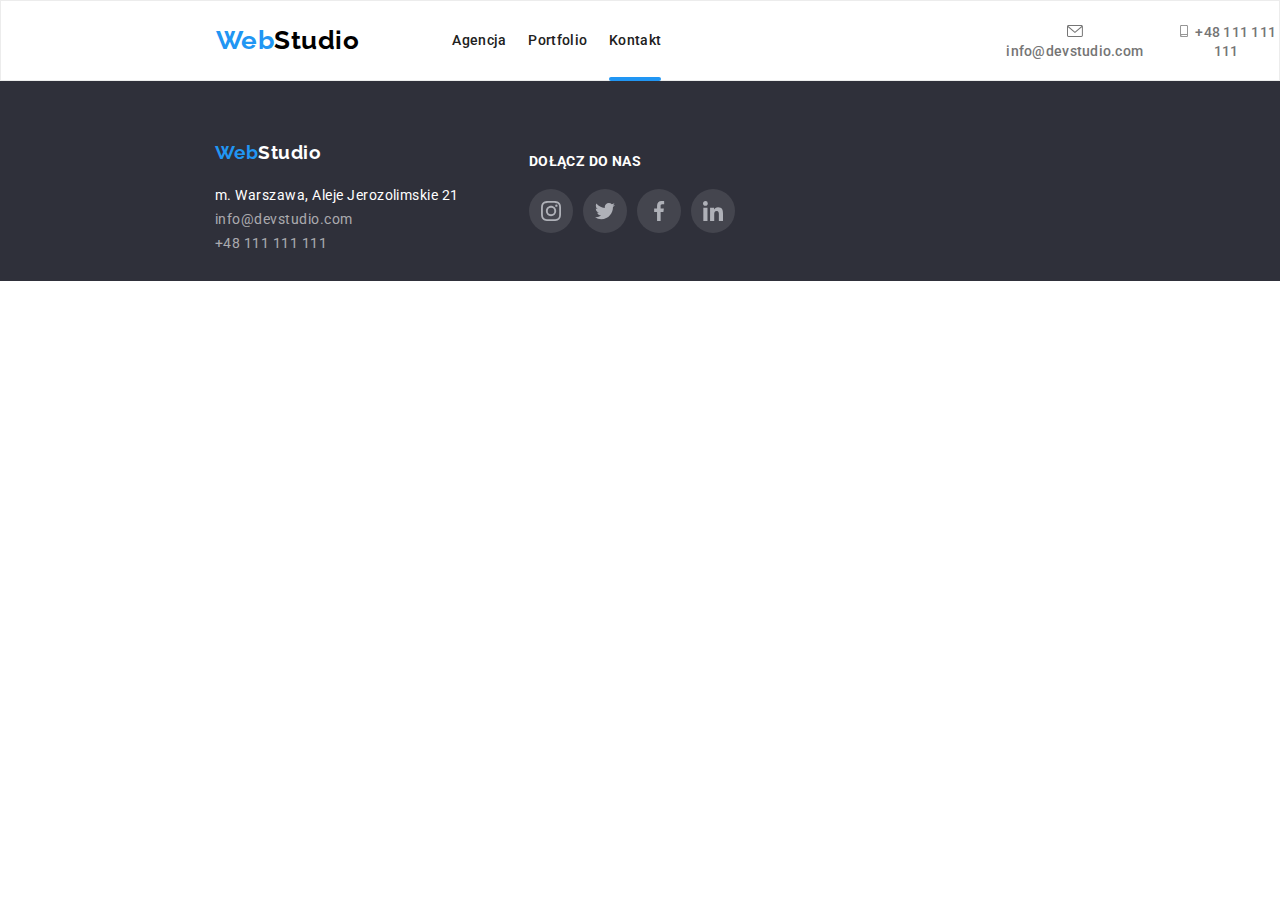
==== kontakt.html @ ab7ed255 "scss + zmienne + bez BEM" ====
<!DOCTYPE html>
<html lang="pl">
  <head>
    <meta charset="UTF-8" />
    <meta http-equiv="X-UA-Compatible" content="IE=edge" />
    <meta name="viewport" content="width=device-width, initial-scale=1.0" />
    <link href="css/styles.css" rel="stylesheet" />
    <link rel="preconnect" href="https://fonts.googleapis.com" />
    <link rel="preconnect" href="https://fonts.gstatic.com" crossorigin />
    <link
      href="https://fonts.googleapis.com/css2?family=Raleway:wght@700&family=Roboto:wght@400;500;700;900&display=swap"
      rel="stylesheet"
    />
    <link
      rel="stylesheet"
      href="node_modules/modern-normalize/modern-normalize.css"
    />
    <title>Portfolio</title>
  </head>
  <body>
    <!-- Menu -->
    <header class="header-section">
      <div class="container">
        <h3 class="website-logo-header">
          <a class="website-logo-header-link" href="index.html"
            ><span class="website-logo-highlight">Web</span>Studio</a
          >
        </h3>
        <nav class="navigation-section">
          <a class="navigation-link" href="index.html">Agencja</a>
          <a class="navigation-link" href="portfolio.html">Portfolio</a>
          <a class="navigation-link" href="kontakt.html"
            ><span class="navigation-link-underline">Kontakt</span></a
          >
        </nav>
        <div class="contact-info-header">
          <a class="contact-info-header-link" href="mailto:info@devstudio.com">
            <svg class="header-icon">
              <use href="./images/icons/icons-min.svg#icon-envelope"></use>
            </svg>
            info@devstudio.com</a
          >
        </div>
        <div class="contact-info-header">
          <a class="contact-info-header-link" href="tel:+48111111111">
            <svg class="header-icon">
              <use href="./images/icons/icons-min.svg#icon-smartphone"></use>
            </svg>
            +48 111 111 111</a
          >
        </div>
      </div>
    </header>
    <main></main>
    <!-- Footer -->
    <footer>
      <section class="footer-section">
        <div class="container footer-section">
          <div class="website-logo-footer">
            <h3>
              <a class="website-logo-footer-link" href="index.html"
                ><span class="website-logo-highlight">Web</span>Studio</a
              >
            </h3>
            <div class="footer-info">
              <address class="studio-address">
                m. Warszawa, Aleje Jerozolimskie 21
              </address>
              <a class="contact-info-footer" href="mailto:info@devstudio.com"
                >info@devstudio.com</a
              >
              <br />
              <a class="contact-info-footer" href="tel:+48111111111"
                >+48 111 111 111</a
              >
            </div>
          </div>
          <div class="footer-socials">
            <p>DOŁĄCZ DO NAS</p>

            <div class="footer-social-media">
              <a
                class="footer-social-media-link"
                href="https://www.instagram.com"
                target="_blank"
              >
                <svg class="employee-social-media-icon">
                  <use
                    href="./images/icons/icons-min.svg#icon-instagram-2"
                  ></use>
                </svg>
              </a>
              <a
                class="footer-social-media-link"
                href="https://www.twitter.com"
                target="_blank"
              >
                <svg class="footer-social-media-icon">
                  <use href="./images/icons/icons-min.svg#icon-twitter-1"></use>
                </svg>
              </a>
              <a
                class="footer-social-media-link"
                href="https://www.facebook.com"
                target="_blank"
              >
                <svg class="footer-social-media-icon">
                  <use
                    href="./images/icons/icons-min.svg#icon-facebook-1"
                  ></use>
                </svg>
              </a>
              <a
                class="footer-social-media-link"
                href="https://www.linkedin.com"
                target="_blank"
              >
                <svg class="footer-social-media-icon">
                  <use
                    href="./images/icons/icons-min.svg#icon-linkedin-1"
                  ></use>
                </svg>
              </a>
            </div>
          </div>
        </div>
      </section>
    </footer>
  </body>
</html>
---- css/styles.css ----
/* Global styles */

:root {
  --main-color-first: #212121;
  --main-color-second: #ffffff;
  --main-color-third: #000000;

  --brand-color-first: #2196f3;
  --brand-color-second: #2f303a;
  --brand-color-third: #757575;
  --brand-color-fourth: #f5f4fa;
  --brand-color-sixth: rgba(255, 255, 255, 0.6);
  --brand-color-seventh: #afb1b8;
  --brand-color-eighth: rgba(255, 255, 255, 0.1);
}

body {
  font-family: "Raleway", sans-serif;
  font-family: "Roboto", sans-serif;
  text-align: center;
  letter-spacing: 0.03em;
  color: var(--main-color-first);
  margin: 0;
  box-sizing: border-box;
}

h1 {
  width: 696px;
  margin: 0;
}

h3 {
  display: inline;
  margin: 0;
  padding: 0;
}

h4 {
  text-decoration: none;
  margin: 0;
  padding: 0;
}

ul {
  display: flex;
  list-style: none;
  text-align: left;
  padding-left: 0px;
  flex-wrap: wrap;
}

.section {
  max-width: 1600px;
  padding-top: 94px;
  padding-bottom: 94px;
}

.container {
  width: 1200px;
  padding-left: 200px;
}

/* index.html */

/* Header section */

.header-section {
  display: flex;
  align-items: center;
  box-sizing: border-box;
  padding: 0;
  border: 1px solid #ececec;
  text-align: center;
  justify-content: flex-start;
}

.header-section > .container {
  display: flex;
  align-items: center;
}

.website-logo-header {
  margin-left: 15px;
  padding: 24px 0 25px;
}

.website-logo-header-link {
  font-family: "Raleway", sans-serif;
  color: var(--main-color-third);
  text-decoration: none;
  font-weight: 700;
  font-size: 26px;
  display: inline;
}

.navigation-section {
  margin-left: 93px;
  padding: 0;
  display: inline-flex;
  justify-content: space-between;
  align-items: center;
  width: 254px;
  height: 100%;
  letter-spacing: 0.02em;
}

.navigation-link {
  display: inline-block;
  position: relative;
  color: var(--main-color-first);
  font-weight: 500;
  font-size: 14px;
  line-height: 1.14;
  text-decoration: none;
  margin: 0;
  padding: 0;
  transition-property: color;
  transition-duration: 250ms;
  transition-timing-function: cubic-bezier(0.4, 0, 0.2, 1);
}

.navigation-link-underline::after {
  display: block;
  content: "";
  width: 100%;
  height: 4px;
  background: var(--brand-color-first);
  border-radius: 2px;
  position: absolute;
  bottom: -33px;
}

.navigation-link:last-child {
  padding-right: 0;
}

.navigation-link:hover,
.navigation-link:focus {
  color: var(--brand-color-first);
}

.contact-info-header {
  margin-left: 345px;
  padding: 0;
  display: inline;
}

.contact-info-header:last-child {
  margin-left: 30px;
}

.contact-info-header-link {
  color: var(--brand-color-third);
  font-weight: 500;
  font-size: 14px;
  line-height: 1.14;
  text-decoration: none;
  padding-right: 50px;
  letter-spacing: 0.02em;
  transition-property: color;
  transition-duration: 250ms;
  transition-timing-function: cubic-bezier(0.4, 0, 0.2, 1);
}

.contact-info-header-link:last-child {
  padding-right: 0;
}

.header-icon {
  fill: var(--brand-color-third);
  height: 12px;
  width: 16px;
  left: 1052px;
  top: 34px;
  border-radius: 0px;
  transition-property: fill;
  transition-duration: 250ms;
  transition-timing-function: cubic-bezier(0.4, 0, 0.2, 1);
}

.contact-info-header:hover .header-icon {
  fill: var(--brand-color-first);
}

.contact-info-header:focus .header-icon {
  fill: var(--brand-color-first);
}

.contact-info-header:hover .contact-info-header-link {
  color: var(--brand-color-first);
}

.contact-info-header:focus .contact-info-header-link {
  color: var(--brand-color-first);
}

/* Main section */

/* Main header */

.main-header-sec {
  background-image: linear-gradient(
      to bottom,
      rgba(47, 48, 58, 0.4),
      rgba(47, 48, 58, 0.4)
    ),
    url("../images/main-header-background.jpg");
  width: 1600px;
  padding: 200px 0;
}
.main-header-div {
  display: flex;
  flex-direction: column;
  justify-content: center;
}

.header-text {
  color: var(--main-color-second);
  font-weight: 900;
  font-style: normal;
  font-size: 44px;
  line-height: 1.36;
  text-align: center;
  margin-left: 252px;
  letter-spacing: 0.06em;
  text-transform: uppercase;
}

.header-button {
  color: var(--main-color-second);
  font-family: "Roboto", sans-serif;
  font-weight: 700;
  font-size: 16px;
  line-height: 1.88;
  background-color: var(--brand-color-first);
  cursor: pointer;
  width: 200px;
  border-radius: 4px;
  border: 0;
  padding-top: 10px;
  padding-bottom: 10px;
  margin-left: 500px;
  margin-top: 30px;
}

/* Modal window */

.backdrop {
  position: fixed;
  left: 0;
  top: 0;
  z-index: 5;
  width: 100%;
  height: 100%;
  background-color: rgba(0, 0, 0, 0.2);
  transition: transform 250ms cubic-bezier(0.4, 0, 0.2, 1),
    visibility 250ms cubic-bezier(0.4, 0, 0.2, 1),
    opacity 250ms cubic-bezier(0.4, 0, 0.2, 1);
}

.is-hidden {
  transform: scale(0);
  opacity: 0;
  visibility: hidden;
  pointer-events: none;
}

.modal-window {
  position: absolute;
  top: 50%;
  left: 50%;
  transform: translate(-50%, -50%);
  width: 528px;
  min-height: 581px;
  background-color: #ffffff;
  box-shadow: 0px 1px 3px rgba(0, 0, 0, 0.12), 0px 1px 1px rgba(0, 0, 0, 0.14),
    0px 2px 1px rgba(0, 0, 0, 0.2);
  border-radius: 4px;
  display: flex;
  align-items: center;
}

.modal-close-button {
  position: absolute;
  top: 8px;
  right: 8px;
  width: 30px;
  height: 30px;
  background-color: #ffffff;
  border: 1px solid rgba(0, 0, 0, 0.1);
  border-radius: 50%;
  cursor: pointer;
}

.modal-form {
  position: absolute;
  width: 448px;
  min-height: 501px;
  padding: 40px 0;
  text-align: center;
  top: 50%;
  left: 50%;
  transform: translate(-50%, -50%);
  display: flex;
  flex-direction: column;
  align-items: center;
  justify-content: space-evenly;
}

.modal-form-box {
  display: flex;
  flex-direction: column;
  width: 100%;
}

.modal-form-label {
  font-weight: 700;
  font-size: 20px;
  line-height: 23px;
  text-align: center;
  letter-spacing: 0.03em;
  color: var(--main-color-first);
  width: 100%;
}

.modal-form-input-label {
  font-size: 12px;
  letter-spacing: 0.01em;
  color: var(--brand-color-third);
  padding: 10px 0 4px 0;
  display: flex;
  align-items: flex-start;
  flex-direction: column;
}

.modal-form-input-box {
  width: 100%;
  position: relative;
}

.modal-form-input-primary {
  box-sizing: border-box;
  height: 40px;
  width: 100%;
  border: 1px solid rgba(33, 33, 33, 0.2);
  border-radius: 4px;
  transition-property: border;
  transition-duration: 250ms;
  transition-timing-function: cubic-bezier(0.4, 0, 0.2, 1);
}

.modal-form-input-primary:last-child {
  height: 120px;
}

.modal-form-input-primary:not(:last-child) {
  padding-left: 42px;
}

.modal-form-input-primary:hover,
.modal-form-input-primary:focus {
  border: 1px solid var(--brand-color-first);
}

.modal-form-input-icon {
  width: 18px;
  height: 18px;
  fill: var(--main-color-first);
  z-index: 5;
  position: absolute;
  top: 11px;
  left: 12px;
}

.modal-form-input-primary::placeholder {
  font-family: "Roboto";
  font-style: normal;
  font-weight: 400;
  font-size: 12px;
  letter-spacing: 0.01em;
  color: rgba(117, 117, 117, 0.5);
}

.modal-form textarea {
  box-sizing: border-box;
  width: 100%;
  height: 120px;
  resize: none;
  padding: 12px 16px;
}

.modal-form-input-box:focus-within svg {
  fill: var(--brand-color-first);
}

.modal-form-input-box:focus-within input {
  outline: var(--brand-color-first);
}

.modal-form-input-box:focus-within textarea {
  outline: var(--brand-color-first);
}

/* checkbox */

.modal-form-checkbox {
  box-sizing: border-box;
  display: flex;
  justify-content: center;
  align-items: center;
  flex-flow: row wrap;
  padding: 25px 0;
}

.modal-form-checkbox-input {
  appearance: none;
}

.modal-form-checkbox-icon:first-child {
  width: 16px;
  height: 15px;
  fill: var(--main-color-first);
}

.modal-form-checkbox-icon:last-child {
  width: 16px;
  height: 15px;
  fill: none;
}

.modal-form-checkbox-text {
  font-size: 14px;
  line-height: 1.71;
  letter-spacing: 0.03em;
  color: var(--brand-color-third);
}

.modal-form-checkbox-label {
  cursor: pointer;
  display: flex;
}

.modal-form-checkbox-label span:first-child {
  position: relative;
  padding-right: 5px;
  width: 16px;
  height: 15px;
  transition: cubic-bezier(0.4, 0, 0.2, 1) 300ms;
}

.modal-form-checkbox-label span:first-child > svg:first-child {
  position: absolute;
  fill: var(--main-color-first);
}

.modal-form-checkbox-label span:first-child > svg:last-child {
  position: absolute;
  opacity: 0;
}

.modal-form-checkbox-label span:last-child {
  padding-left: 8px;
  line-height: 18px;
}

.modal-form-checkbox-label:hover span:first-child > svg {
  fill: var(--brand-color-first);
}

.modal-form-checkbox-input:checked
  + .modal-form-checkbox-label
  span:first-child
  > svg:first-child {
  fill: none;
}

.modal-form-checkbox-input:checked
  + .modal-form-checkbox-label
  span:first-child
  > svg:last-child {
  opacity: 100%;
}

.modal-form-checkbox-link {
  text-decoration: none;
  color: var(--brand-color-first);
  text-decoration: underline;
}

/* modal button */

.modal-form-button {
  display: flex;
  align-items: center;
  text-align: center;
  width: 200px;
  height: 50px;
  background: var(--brand-color-first);
  box-shadow: 0px 4px 4px rgba(0, 0, 0, 0.15);
  border-radius: 4px;
  border: none;
  justify-content: center;
}

.modal-form-button-text {
  font-weight: 700;
  font-size: 16px;
  line-height: 1.88;
  display: flex;

  letter-spacing: 0.06em;

  color: #ffffff;
}

/* Lorem list section */

.lorem-list-item {
  width: 270px;
  margin-left: 15px;
  margin-right: 15px;
}

.lorem-list-header {
  font-weight: 700;
  font-size: 14px;
  padding: 30px 0 10px 0;
}

.lorem-list-text {
  color: var(--brand-color-third);
  font-size: 14px;
  line-height: 1.71;
}

.lorem-list-icon {
  padding: 25px 100px;
  height: 70px;
  width: 70px;
  background-color: var(--brand-color-fourth);
}

/* Occupation section */

.occupation-header {
  font-weight: 700;
  font-size: 36px;
}

.occupation-list-item {
  width: 370px;
  display: flex;
  margin-left: 15px;
  margin-right: 15px;
  position: relative;
}

.occupation-list-item .occupation-list-item-label {
  font-weight: 700;
  font-size: 14px;
  text-align: center;
  letter-spacing: 0.03em;
  text-transform: uppercase;
  color: #ffffff;
  width: 370px;
  height: 70px;
  background: rgba(47, 48, 58, 0.8);
  position: absolute;
  bottom: 0;
  display: flex;
  justify-content: center;
  align-items: center;
}

/* Employees section */

.employees-section {
  background-color: var(--brand-color-fourth);
}

.employees-header {
  font-weight: 700;
  font-size: 36px;
}

.employees-list {
  width: 270px;
  margin-left: 15px;
  margin-right: 15px;
}

.employees-list-item {
  background-color: #ffffff;
  width: 270px;
  box-shadow: 0px 1px 3px rgba(0, 0, 0, 0.12), 0px 1px 1px rgba(0, 0, 0, 0.14),
    0px 2px 1px rgba(0, 0, 0, 0.2);
  border-radius: 0px 0px 4px 4px;
  text-align: center;
  margin: 0;
}

.employee-description {
  display: flex;
  padding: 30px 0;
  margin: 0;
  justify-content: space-evenly;
  flex-direction: column;
  align-content: center;
  flex-wrap: wrap;
}

.employee-name {
  font-weight: 500;
  font-size: 16px;
  padding: 0;
  margin: 0;
}

.employee-position {
  color: var(--brand-color-third);
  font-size: 16px;
  padding: 10px 0 16px 0;
  margin: 0;
}

.employee-picture {
  height: 260px;
  width: 270px;
}

.employee-picture > img {
  display: block;
  height: 100%;
  width: 100%;
  object-fit: cover;
}

.employee-social-media {
  display: flex;
  justify-content: space-between;
  width: 206px;
}

.employee-social-media-link {
  display: flex;
  height: 44px;
  width: 44px;
  border-radius: 50%;
  align-items: center;
  justify-content: space-evenly;
  transition-property: background-color, fill;
  transition-duration: 250ms;
  transition-timing-function: cubic-bezier(0.4, 0, 0.2, 1);
}

.employee-social-media-link:hover {
  background-color: var(--brand-color-first);
}

.employee-social-media-link:hover > svg {
  fill: #ffffff;
}

.employee-social-media-icon {
  width: 20px;
  height: 20px;
  fill: var(--brand-color-seventh);
}

/* Our clients section */

.our-clients-header {
  font-weight: 700;
  font-size: 36px;
}

.our-clients-list {
  display: flex;
  justify-content: space-evenly;
}

.our-clients-icon {
  width: 106px;
  height: 60px;
}

.our-clients-list-item {
  display: flex;
  border: 1px solid var(--brand-color-seventh);
  border-radius: 4px;
  transition-property: border;
  transition-duration: 250ms;
  transition-timing-function: cubic-bezier(0.4, 0, 0.2, 1);
}

.our-clients-list-item:hover {
  border: 1px solid var(--brand-color-first);
}

.our-clients-link {
  display: flex;
  text-decoration: none;
  justify-content: center;
  align-items: center;
  width: 170px;
  height: 92px;
  transition-property: fill;
  transition-duration: 250ms;
  transition-timing-function: cubic-bezier(0.4, 0, 0.2, 1);
}
.our-clients-link > svg {
  fill: var(--brand-color-seventh);
  transition-property: fill;
  transition-duration: 250ms;
  transition-timing-function: cubic-bezier(0.4, 0, 0.2, 1);
}

.our-clients-link:hover > svg {
  fill: var(--brand-color-first);
}

.our-clients-link:focus > svg {
  fill: var(--brand-color-first);
}

/* Footer section */

.footer .section {
  background-color: var(--brand-color-second);
  padding: 0;
}

.footer-section {
  display: flex;
  background-color: var(--brand-color-second);
  text-align: left;
}

.website-logo-footer {
  padding: 60px 0 25px 15px;
}

.website-logo-footer-link {
  font-family: "Raleway", sans-serif;
  color: var(--main-color-second);
  text-decoration: none;
}

.website-logo-highlight {
  color: var(--brand-color-first);
}

.footer-info {
  padding-top: 20px;
}

.studio-address {
  color: var(--main-color-second);
  font-size: 14px;
  line-height: 1.71;
  font-style: normal;
}

.contact-info-footer {
  color: var(--brand-color-sixth);

  font-size: 14px;
  line-height: 1.71;
  text-decoration: none;
  transition-property: color;
  transition-duration: 250ms;
  transition-timing-function: cubic-bezier(0.4, 0, 0.2, 1);
}

.contact-info-footer:hover,
.contact-info-footer:focus {
  color: var(--brand-color-first);
}

.footer-socials {
  color: #ffffff;
  font-weight: 700;
  font-size: 14px;
  letter-spacing: 0.03em;
  padding: 72px 78px 0 70px;
}

.footer-social-media {
  display: flex;
  justify-content: space-between;
  width: 206px;
  padding-top: 20px;
}

.footer-social-media-link {
  display: flex;
  height: 44px;
  width: 44px;
  border-radius: 50%;
  align-items: center;
  justify-content: space-evenly;
  text-decoration: none;
  background-color: var(--brand-color-eighth);
  transition-property: background-color;
  transition-duration: 250ms;
  transition-timing-function: cubic-bezier(0.4, 0, 0.2, 1);
}

.footer-social-media-link:hover {
  background-color: var(--brand-color-first);
}

.footer-social-media-link:hover > svg {
  fill: #ffffff;
}

.footer-social-media-link:focus {
  background-color: var(--brand-color-first);
}

.footer-social-media-link:focus > svg {
  fill: #ffffff;
}

.footer-social-media-icon {
  width: 20px;
  height: 20px;
  fill: var(--brand-color-seventh);
  transition-property: fill;
  transition-duration: 250ms;
  transition-timing-function: cubic-bezier(0.4, 0, 0.2, 1);
}

.footer-newsletter-form {
  display: flex;
  padding-top: 72px;
}

.footer-newsletter-form-label {
  font-weight: 700;
  font-size: 14px;
  letter-spacing: 0.03em;
  text-transform: uppercase;
  color: #ffffff;
}

.footer-newsletter-form-input {
  width: 358px;
  border: 1px solid rgba(255, 255, 255, 0.3);
  filter: drop-shadow(0px 4px 4px rgba(0, 0, 0, 0.15));
  border-radius: 4px;
  margin-right: 12px;
  background-color: var(--brand-color-second);
}

.footer-newsletter-form-input::placeholder {
  font-weight: 400;
  font-size: 16px;
  line-height: 1.25;
  display: flex;
  align-items: center;
  letter-spacing: 0.03em;
  padding-left: 16px;
  color: rgba(255, 255, 255, 0.6);
}

.footer-newsletter-form-box {
  padding-top: 20px;
  display: flex;
  flex-direction: row;
}

.footer-newsletter-form-button {
  display: flex;
  align-items: center;
  text-align: center;
  width: 200px;
  height: 50px;
  background: var(--brand-color-first);
  box-shadow: 0px 4px 4px rgba(0, 0, 0, 0.15);
  border-radius: 4px;
  border: none;
  padding: 0;
}

.footer-newsletter-form-button-text {
  font-weight: 700;
  font-size: 16px;
  line-height: 1.88;
  letter-spacing: 0.06em;
  color: #ffffff;
  padding-left: 42px;
}

.footer-newsletter-form-button-icon {
  fill: #ffffff;
  width: 24px;
  height: 24px;
  padding-left: 24px;
}

/* Portfolio.html */

.filter-button {
  color: var(--main-color-first);
  font-weight: 500;
  font-style: normal;
  font-size: 16px;
  line-height: 1.62;
  background-color: var(--brand-color-fourth);
  border: 0;
  cursor: pointer;
  padding: 6px 22px;
  border-radius: 4px;
  transition-property: background-color, color, box-shadow;
  transition-duration: 250ms;
  transition-timing-function: cubic-bezier(0.4, 0, 0.2, 1);
}

.filter-button:hover {
  color: var(--main-color-second);
  font-weight: 500;
  font-size: 16px;
  line-height: 1.62;
  background-color: var(--brand-color-first);
  border: 0;
  box-shadow: 0px 3px 1px rgba(0, 0, 0, 0.1), 0px 1px 2px rgba(0, 0, 0, 0.08),
    0px 2px 2px rgba(0, 0, 0, 0.12);
}

.filter-button:focus {
  color: var(--main-color-second);
  font-weight: 500;
  font-size: 16px;
  line-height: 1.62;
  background-color: var(--brand-color-first);
  border: 0;
  box-shadow: 0px 3px 1px rgba(0, 0, 0, 0.1), 0px 1px 2px rgba(0, 0, 0, 0.08),
    0px 2px 2px rgba(0, 0, 0, 0.12);
}

p {
  padding: 0;
  margin: 0;
}

.portfolio-item {
  width: 370px;
  margin: 0;
  padding: 15px;
}

.portfolio-item-box {
  background: #ffffff;
  border: 1px solid #eeeeee;
  width: 370px;
  margin: 0;
  padding: 0;

  transition-property: box-shadow;
  transition-duration: 250ms;
  transition-timing-function: cubic-bezier(0.4, 0, 0.2, 1);
}

.portfolio-item-image {
  width: 370px;
  height: 294px;
  position: relative;
  overflow: hidden;
}

.portfolio-item-box-overlay {
  font-size: 18px;
  line-height: 1.56;
  letter-spacing: 0.03em;
  color: #ffffff;
  display: flex;
  justify-content: flex-start;
  align-items: center;
  padding: 0 24px 0 24px;
  background-color: var(--brand-color-first);
  height: 100%;
  transition-property: transform;
  transition-duration: 250ms;
  transition-timing-function: cubic-bezier(0.4, 0, 0.2, 1);
  position: absolute;
  transform: translateY(0%);
}

.portfolio-item-box:hover {
  box-shadow: 0px 1px 1px rgba(0, 0, 0, 0.12), 0px 4px 4px rgba(0, 0, 0, 0.06),
    1px 4px 6px rgba(0, 0, 0, 0.16);
}

.portfolio-item-box:hover .portfolio-item-box-overlay {
  transform: translateY(-100%);
}

.portfolio-item-description {
  padding: 20px 24px;
}

.project-name {
  font-weight: 700;
  font-size: 18px;
  line-height: 2;
}

.project-filter-name {
  color: var(--brand-color-third);
  font-size: 16px;
  line-height: 1.88;
}
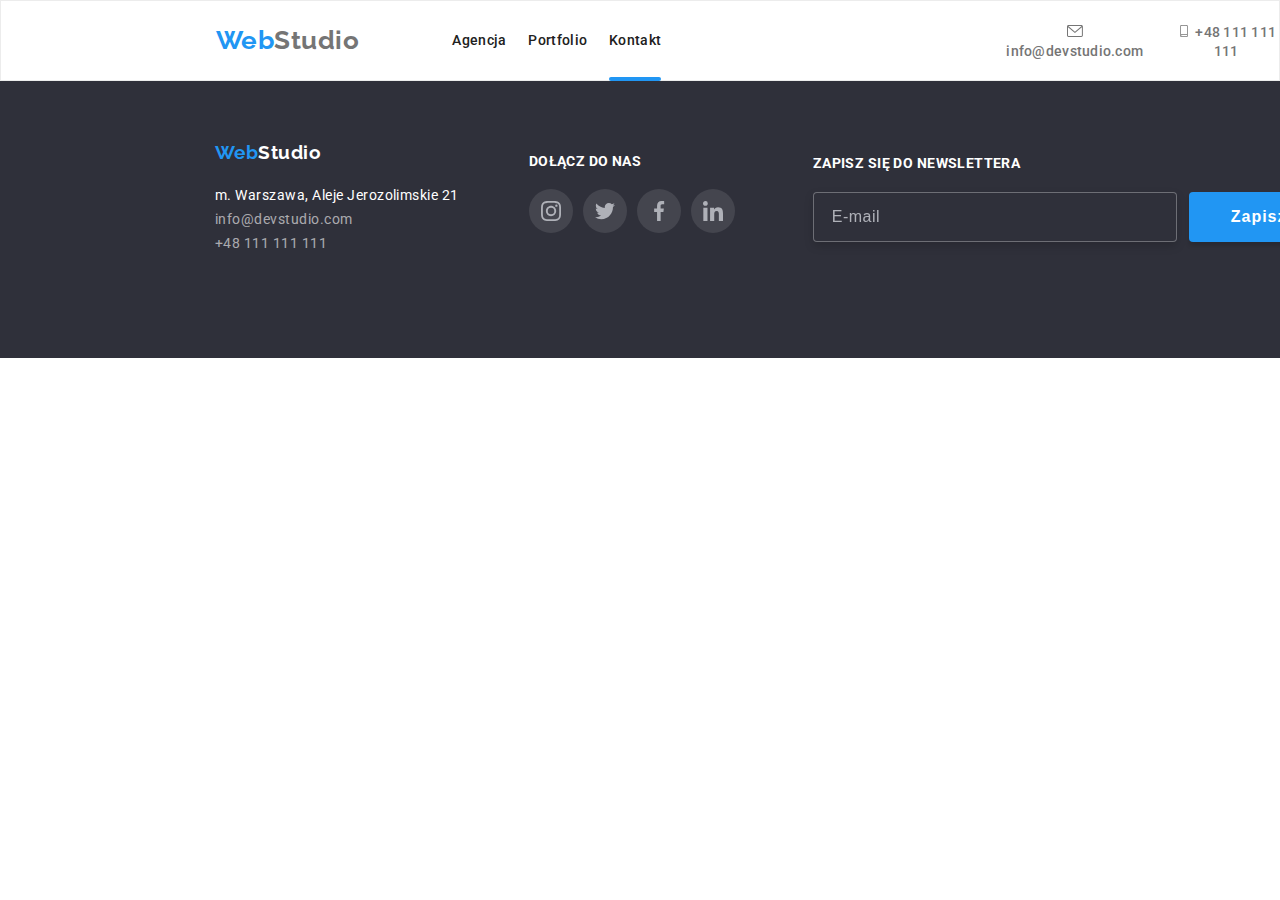
==== commit 53ed17db: "Zadanie domowe nr 7." ====
--- a/kontakt.html
+++ b/kontakt.html
@@ -4,7 +4,7 @@
     <meta charset="UTF-8" />
     <meta http-equiv="X-UA-Compatible" content="IE=edge" />
     <meta name="viewport" content="width=device-width, initial-scale=1.0" />
-    <link href="css/styles.css" rel="stylesheet" />
+    <link href="./css/main.min.css" rel="stylesheet" />
     <link rel="preconnect" href="https://fonts.googleapis.com" />
     <link rel="preconnect" href="https://fonts.gstatic.com" crossorigin />
     <link
@@ -19,31 +19,31 @@
   </head>
   <body>
     <!-- Menu -->
-    <header class="header-section">
+    <header class="header">
       <div class="container">
-        <h3 class="website-logo-header">
-          <a class="website-logo-header-link" href="index.html"
-            ><span class="website-logo-highlight">Web</span>Studio</a
+        <h3 class="header__logo">
+          <a class="header__logo__link" href="index.html"
+            ><span>Web</span>Studio</a
           >
         </h3>
-        <nav class="navigation-section">
-          <a class="navigation-link" href="index.html">Agencja</a>
-          <a class="navigation-link" href="portfolio.html">Portfolio</a>
-          <a class="navigation-link" href="kontakt.html"
-            ><span class="navigation-link-underline">Kontakt</span></a
+        <nav class="header__nav">
+          <a class="header__nav__link" href="index.html">Agencja</a>
+          <a class="header__nav__link" href="portfolio.html">Portfolio</a>
+          <a class="header__nav__link" href="kontakt.html"
+            ><span>Kontakt</span></a
           >
         </nav>
-        <div class="contact-info-header">
-          <a class="contact-info-header-link" href="mailto:info@devstudio.com">
-            <svg class="header-icon">
+        <div class="header__contact">
+          <a class="header__contact__link" href="mailto:info@devstudio.com">
+            <svg class="header__contact__icon">
               <use href="./images/icons/icons-min.svg#icon-envelope"></use>
             </svg>
             info@devstudio.com</a
           >
         </div>
-        <div class="contact-info-header">
-          <a class="contact-info-header-link" href="tel:+48111111111">
-            <svg class="header-icon">
+        <div class="header__contact">
+          <a class="header__contact__link" href="tel:+48111111111">
+            <svg class="header__contact__icon">
               <use href="./images/icons/icons-min.svg#icon-smartphone"></use>
             </svg>
             +48 111 111 111</a
@@ -54,68 +54,68 @@
     <main></main>
     <!-- Footer -->
     <footer>
-      <section class="footer-section">
-        <div class="container footer-section">
-          <div class="website-logo-footer">
+      <div class="container">
+        <div class="footer">
+          <div class="footer__logo">
             <h3>
-              <a class="website-logo-footer-link" href="index.html"
-                ><span class="website-logo-highlight">Web</span>Studio</a
+              <a class="footer__logo__link" href="index.html"
+                ><span>Web</span>Studio</a
               >
             </h3>
-            <div class="footer-info">
-              <address class="studio-address">
+            <div class="footer__info">
+              <address class="footer__address">
                 m. Warszawa, Aleje Jerozolimskie 21
               </address>
-              <a class="contact-info-footer" href="mailto:info@devstudio.com"
+              <a class="footer__contact" href="mailto:info@devstudio.com"
                 >info@devstudio.com</a
               >
               <br />
-              <a class="contact-info-footer" href="tel:+48111111111"
+              <a class="footer__contact" href="tel:+48111111111"
                 >+48 111 111 111</a
               >
             </div>
           </div>
-          <div class="footer-socials">
+          <div class="footer__socials">
             <p>DOŁĄCZ DO NAS</p>
 
-            <div class="footer-social-media">
+            <div class="footer__socials__box">
               <a
-                class="footer-social-media-link"
+                class="footer__socials__link"
                 href="https://www.instagram.com"
                 target="_blank"
               >
-                <svg class="employee-social-media-icon">
+                <svg class="footer__socials__icon">
                   <use
                     href="./images/icons/icons-min.svg#icon-instagram-2"
                   ></use>
                 </svg>
               </a>
               <a
-                class="footer-social-media-link"
+                class="footer__socials__link"
                 href="https://www.twitter.com"
                 target="_blank"
               >
-                <svg class="footer-social-media-icon">
+                <svg class="footer__socials__icon">
                   <use href="./images/icons/icons-min.svg#icon-twitter-1"></use>
                 </svg>
               </a>
               <a
-                class="footer-social-media-link"
+                class="footer__socials__link"
                 href="https://www.facebook.com"
                 target="_blank"
               >
-                <svg class="footer-social-media-icon">
+                <svg class="footer__socials__icon">
                   <use
                     href="./images/icons/icons-min.svg#icon-facebook-1"
                   ></use>
                 </svg>
               </a>
               <a
-                class="footer-social-media-link"
+                class="footer__socials__link"
                 href="https://www.linkedin.com"
                 target="_blank"
               >
-                <svg class="footer-social-media-icon">
+                <svg class="footer__socials__icon">
                   <use
                     href="./images/icons/icons-min.svg#icon-linkedin-1"
                   ></use>
@@ -123,8 +123,34 @@
               </a>
             </div>
           </div>
+          <div class="footer__newsletter">
+            <form name="newsletter_form">
+              <label class="footer__newsletter__label"
+                >ZAPISZ SIĘ DO NEWSLETTERA</label
+              >
+              <div class="footer__newsletter__box">
+                <input
+                  class="footer__newsletter__input"
+                  type="email"
+                  name="newsletter_email"
+                  placeholder="E-mail"
+                  required
+                />
+                <button class="footer__newsletter__button" type="submit">
+                  <span class="footer__newsletter__button__text"
+                    >Zapisz się</span
+                  >
+                  <svg class="footer__newsletter__button__icon">
+                    <use
+                      href="./images/icons/icons-min.svg#icon-icon-send"
+                    ></use>
+                  </svg>
+                </button>
+              </div>
+            </form>
+          </div>
         </div>
-      </section>
+      </div>
     </footer>
   </body>
 </html>
--- a/css/main.min.css
+++ b/css/main.min.css
@@ -0,0 +1 @@
+body{font-family:"Raleway",sans-serif;font-family:"Roboto",sans-serif;text-align:center;letter-spacing:.03em;color:#212121;margin:0;box-sizing:border-box}h1{width:696px;margin:0}h3{display:inline;margin:0;padding:0}h4{text-decoration:none;margin:0;padding:0}ul{display:flex;list-style:none;text-align:left;padding-left:0px;flex-wrap:wrap}.section{max-width:1600px;padding-top:94px;padding-bottom:94px}footer{background:#2f303a;padding:0 0 77px 0}.container{width:1200px;padding-left:200px}p{padding:0;margin:0}.backdrop{position:fixed;left:0;top:0;z-index:5;width:100%;height:100%;background-color:rgba(0,0,0,.2);transition:transform 250ms cubic-bezier(0.4, 0, 0.2, 1),visibility 250ms cubic-bezier(0.4, 0, 0.2, 1),opacity 250ms cubic-bezier(0.4, 0, 0.2, 1)}.is-hidden{transform:scale(0);opacity:0;visibility:hidden;pointer-events:none}.modal{position:absolute;top:50%;left:50%;transform:translate(-50%, -50%);width:528px;min-height:581px;background-color:#fff;box-shadow:0px 1px 3px rgba(0,0,0,.12),0px 1px 1px rgba(0,0,0,.14),0px 2px 1px rgba(0,0,0,.2);border-radius:4px;display:flex;align-items:center}.modal__close-btn{position:absolute;top:8px;right:8px;width:30px;height:30px;background-color:#fff;border:1px solid rgba(0,0,0,.1);border-radius:50%;cursor:pointer}.modal__form{position:absolute;width:448px;min-height:501px;padding:40px 0;text-align:center;top:50%;left:50%;transform:translate(-50%, -50%);display:flex;flex-direction:column;align-items:center;justify-content:space-evenly}.modal__form__box{display:flex;flex-direction:column;width:100%}.modal__form__header{font-weight:700;font-size:20px;line-height:23px;text-align:center;letter-spacing:.03em;color:#212121;width:100%}.modal__form__label{font-size:12px;letter-spacing:.01em;color:#757575;padding:10px 0 4px 0;display:flex;align-items:flex-start;flex-direction:column}.modal__form__input{box-sizing:border-box;height:40px;width:100%;border:1px solid rgba(33,33,33,.2);border-radius:4px;transition-property:border;transition-duration:250ms;transition-timing-function:cubic-bezier(0.4, 0, 0.2, 1)}.modal__form__input__box{width:100%;position:relative}.modal__form__input__box:focus-within svg{fill:#2196f3}.modal__form__input__box:focus-within input{outline:#2196f3}.modal__form__input__box:focus-within textarea{outline:#2196f3}.modal__form__input:last-child{height:120px}.modal__form__input:not(:last-child){padding-left:42px}.modal__form__input:hover,.modal__form__input:focus{border:1px solid #2196f3}.modal__form__input::placeholder{font-family:"Roboto";font-style:normal;font-weight:400;font-size:12px;letter-spacing:.01em;color:rgba(117,117,117,.5)}.modal__form__icon{width:18px;height:18px;fill:#212121;z-index:5;position:absolute;top:11px;left:12px}.modal__form textarea{box-sizing:border-box;width:100%;height:120px;resize:none;padding:12px 16px}.modal__form__checkbox{box-sizing:border-box;display:flex;justify-content:center;align-items:center;flex-flow:row wrap;padding:25px 0}.modal__form__checkbox__input{appearance:none}.modal__form__checkbox__icon:first-child{width:16px;height:15px;fill:#212121}.modal__form__checkbox__icon:last-child{width:16px;height:15px;fill:none}.modal__form__checkbox__text{font-size:14px;line-height:1.71;letter-spacing:.03em;color:#757575}.modal__form__checkbox__label{cursor:pointer;display:flex}.modal__form__checkbox__label span:first-child{position:relative;padding-right:5px;width:16px;height:15px;transition:cubic-bezier(0.4, 0, 0.2, 1) 300ms}.modal__form__checkbox__label span:first-child>svg:first-child{position:absolute;fill:#212121}.modal__form__checkbox__label span:first-child>svg:last-child{position:absolute;opacity:0}.modal__form__checkbox__label span:last-child{padding-left:8px;line-height:18px}.modal__form__checkbox__label:hover span:first-child>svg{fill:#2196f3}.modal__form__checkbox__input:checked+.modal__form__checkbox__label span:first-child>svg:first-child{fill:none}.modal__form__checkbox__input:checked+.modal__form__checkbox__label span:first-child>svg:last-child{opacity:100%}.modal__form__checkbox__link{text-decoration:none;color:#2196f3;text-decoration:underline}.modal__form__button{display:flex;align-items:center;text-align:center;width:200px;height:50px;box-shadow:0px 4px 4px rgba(0,0,0,.15);border-radius:4px;border:none;justify-content:center;background-color:#2196f3}.modal__form__button__text{font-weight:700;font-size:16px;line-height:1.88;display:flex;letter-spacing:.06em;color:#fff}.header{display:flex;align-items:center;box-sizing:border-box;padding:0;border:1px solid #ececec;text-align:center;justify-content:flex-start}.header .container{display:flex;align-items:center}.header__logo{margin-left:15px;padding:24px 0 25px}.header__logo__link{font-family:"Raleway",sans-serif;color:#757575;text-decoration:none;font-weight:700;font-size:26px;display:inline}.header__logo__link span:first-child{color:#2196f3}.header__nav{margin-left:93px;padding:0;display:inline-flex;justify-content:space-between;align-items:center;width:254px;height:100%;letter-spacing:.02em}.header__nav__link{display:inline-block;position:relative;color:#212121;font-weight:500;font-size:14px;line-height:1.14;text-decoration:none;margin:0;padding:0;transition-property:color;transition-duration:250ms;transition-timing-function:cubic-bezier(0.4, 0, 0.2, 1)}.header__nav__link span::after{display:block;content:"";width:100%;height:4px;background:#2196f3;border-radius:2px;position:absolute;bottom:-33px}.header__nav__link:last-child{padding-right:0}.header__nav__link:hover,.header__nav__link:focus{color:#2196f3}.header__contact{margin-left:345px;padding:0;display:inline}.header__contact:last-child{margin-left:30px}.header__contact__link{color:#757575;font-weight:500;font-size:14px;line-height:1.14;text-decoration:none;padding-right:50px;letter-spacing:.02em;transition-property:color;transition-duration:250ms;transition-timing-function:cubic-bezier(0.4, 0, 0.2, 1)}.header__contact__link:last-child{padding-right:0}.header__contact__icon{fill:#757575;height:12px;width:16px;left:1052px;top:34px;border-radius:0px;transition-property:fill;transition-duration:250ms;transition-timing-function:cubic-bezier(0.4, 0, 0.2, 1)}.header__contact:hover .header__contact__icon{fill:#2196f3}.header__contact:focus .header__contact__icon{fill:#2196f3}.header__contact:hover .header__contact__link{color:#2196f3}.header__contact:focus .header__contact__link{color:#2196f3}.order{background-image:linear-gradient(to bottom, rgba(47, 48, 58, 0.4), rgba(47, 48, 58, 0.4)),url("../images/main-header-background.jpg");width:1600px;padding:200px 0}.order__box{display:flex;flex-direction:column;justify-content:center}.order__text{color:#fff;font-weight:900;font-style:normal;font-size:44px;line-height:1.36;text-align:center;margin-left:252px;letter-spacing:.06em;text-transform:uppercase}.order__button{color:#fff;font-family:"Roboto",sans-serif;font-weight:700;font-size:16px;line-height:1.88;background-color:#2196f3;cursor:pointer;width:200px;border-radius:4px;border:0;padding-top:10px;padding-bottom:10px;margin-left:500px;margin-top:30px}.lorem-list__item{width:270px;margin-left:15px;margin-right:15px}.lorem-list__header{font-weight:700;font-size:14px;padding:30px 0 10px 0}.lorem-list__text{color:#757575;font-size:14px;line-height:1.71}.lorem-list__icon{padding:25px 100px;height:70px;width:70px;background-color:#f5f4fa}.occupation__header{font-weight:700;font-size:36px}.occupation__list__item{width:370px;display:flex;margin-left:15px;margin-right:15px;position:relative}.occupation__list__label{font-weight:700;font-size:14px;text-align:center;letter-spacing:.03em;text-transform:uppercase;color:#fff;width:370px;height:70px;background:rgba(47,48,58,.8);position:absolute;bottom:0;display:flex;justify-content:center;align-items:center}.team{background-color:#f5f4fa}.team__header{font-weight:700;font-size:36px}.team__list{width:270px;margin-left:15px;margin-right:15px}.team__list__item{background-color:#fff;width:270px;box-shadow:0px 1px 3px rgba(0,0,0,.12),0px 1px 1px rgba(0,0,0,.14),0px 2px 1px rgba(0,0,0,.2);border-radius:0px 0px 4px 4px;text-align:center;margin:0}.team__description{display:flex;padding:30px 0;margin:0;justify-content:space-evenly;flex-direction:column;align-content:center;flex-wrap:wrap}.team__name{font-weight:500;font-size:16px;padding:0;margin:0}.team__position{color:#757575;font-size:16px;padding:10px 0 16px 0;margin:0}.team__picture{height:260px;width:270px}.team__picture>img{display:block;height:100%;width:100%;object-fit:cover}.team__socials{display:flex;justify-content:space-between;width:206px}.team__socials__link{display:flex;height:44px;width:44px;border-radius:50%;align-items:center;justify-content:space-evenly;transition-property:background-color,fill;transition-duration:250ms;transition-timing-function:cubic-bezier(0.4, 0, 0.2, 1)}.team__socials__link:hover{background-color:#2196f3}.team__socials__link:hover>svg{fill:#fff}.team__socials__icon{width:20px;height:20px;fill:#afb1b8}.clients__header{font-weight:700;font-size:36px}.clients__list{display:flex;justify-content:space-evenly}.clients__list__item{display:flex;border:1px solid #afb1b8;border-radius:4px;transition-property:border;transition-duration:250ms;transition-timing-function:cubic-bezier(0.4, 0, 0.2, 1)}.clients__list__item:hover{border:1px solid #2196f3}.clients__icon{width:106px;height:60px;fill:#afb1b8;transition-property:fill;transition-duration:250ms;transition-timing-function:cubic-bezier(0.4, 0, 0.2, 1)}.clients__link{display:flex;text-decoration:none;justify-content:center;align-items:center;width:170px;height:92px;transition-property:fill;transition-duration:250ms;transition-timing-function:cubic-bezier(0.4, 0, 0.2, 1)}.clients__link:hover>svg{fill:#2196f3}.clients__link:focus>svg{fill:#2196f3}.footer{display:flex;background-color:#2f303a;text-align:left}.footer__logo{padding:60px 0 25px 15px}.footer__logo__link{font-family:"Raleway",sans-serif;text-decoration:none;color:#fff}.footer__logo__link span{color:#2196f3}.footer__info{padding-top:20px}.footer__address{color:#fff;font-size:14px;line-height:1.71;font-style:normal}.footer__contact{color:rgba(255,255,255,.6);font-size:14px;line-height:1.71;text-decoration:none;transition-property:color;transition-duration:250ms;transition-timing-function:cubic-bezier(0.4, 0, 0.2, 1)}.footer__contact:hover,.footer__contact:focus{color:#2196f3}.footer__socials{color:#fff;font-weight:700;font-size:14px;letter-spacing:.03em;padding:72px 78px 0 70px}.footer__socials__box{display:flex;justify-content:space-between;width:206px;padding-top:20px}.footer__socials__icon{width:20px;height:20px;fill:#afb1b8;transition-property:fill;transition-duration:250ms;transition-timing-function:cubic-bezier(0.4, 0, 0.2, 1)}.footer__socials__link{display:flex;height:44px;width:44px;border-radius:50%;align-items:center;justify-content:space-evenly;text-decoration:none;background-color:rgba(255,255,255,.1);transition-property:background-color;transition-duration:250ms;transition-timing-function:cubic-bezier(0.4, 0, 0.2, 1)}.footer__socials__link:hover{background-color:#2196f3}.footer__socials__link:hover>svg{fill:#fff}.footer__socials__link:focus{background-color:#2196f3}.footer__socials__link:focus>svg{fill:#fff}.footer__newsletter{display:flex;padding-top:72px}.footer__newsletter__label{font-weight:700;font-size:14px;letter-spacing:.03em;text-transform:uppercase;color:#fff}.footer__newsletter__box{padding-top:20px;display:flex;flex-direction:row}.footer__newsletter__input{color:#fff;width:358px;border:1px solid rgba(255,255,255,.3);filter:drop-shadow(0px 4px 4px rgba(0, 0, 0, 0.15));border-radius:4px;margin-right:12px;background-color:#2f303a}.footer__newsletter__input::placeholder{font-weight:400;font-size:16px;line-height:1.25;display:flex;align-items:center;letter-spacing:.03em;padding-left:16px;color:#afb1b8}.footer__newsletter__button{display:flex;align-items:center;text-align:center;width:200px;height:50px;background:#2196f3;box-shadow:0px 4px 4px rgba(0,0,0,.15);border-radius:4px;border:none;padding:0}.footer__newsletter__button__text{font-weight:700;font-size:16px;line-height:1.88;letter-spacing:.06em;color:#fff;padding-left:42px}.footer__newsletter__button__icon{fill:#fff;width:24px;height:24px;padding-left:24px}.portfolio__filter-btn{color:#212121;font-weight:500;font-style:normal;font-size:16px;line-height:1.62;background-color:#f5f4fa;border:0;cursor:pointer;padding:6px 22px;border-radius:4px;transition-property:background-color,color,box-shadow;transition-duration:250ms;transition-timing-function:cubic-bezier(0.4, 0, 0.2, 1)}.portfolio__filter-btn:hover,.portfolio__filter-btn:focus{color:#fff;font-weight:500;font-size:16px;line-height:1.62;background-color:#2196f3;border:0;box-shadow:0px 3px 1px rgba(0,0,0,.1),0px 1px 2px rgba(0,0,0,.08),0px 2px 2px rgba(0,0,0,.12)}.portfolio__project{width:370px;margin:0;padding:15px}.portfolio__project__overlay{font-size:18px;line-height:1.56;letter-spacing:.03em;color:#fff;display:flex;justify-content:flex-start;align-items:center;padding:0 24px 0 24px;background-color:#2196f3;height:100%;transition-property:transform;transition-duration:250ms;transition-timing-function:cubic-bezier(0.4, 0, 0.2, 1);position:absolute;transform:translateY(0%)}.portfolio__project__box{background:#fff;border:1px solid #eee;width:370px;margin:0;padding:0;transition-property:box-shadow;transition-duration:250ms;transition-timing-function:cubic-bezier(0.4, 0, 0.2, 1)}.portfolio__project__box:hover{box-shadow:0px 1px 1px rgba(0,0,0,.12),0px 4px 4px rgba(0,0,0,.06),1px 4px 6px rgba(0,0,0,.16)}.portfolio__project__box:hover .portfolio__project__overlay{transform:translateY(-100%)}.portfolio__project__image{width:370px;height:294px;position:relative;overflow:hidden}.portfolio__project__description{padding:20px 24px}.portfolio__project__name{font-weight:700;font-size:18px;line-height:2}.portfolio__project__filter{color:#757575;font-size:16px;line-height:1.88}/*# sourceMappingURL=main.min.css.map */